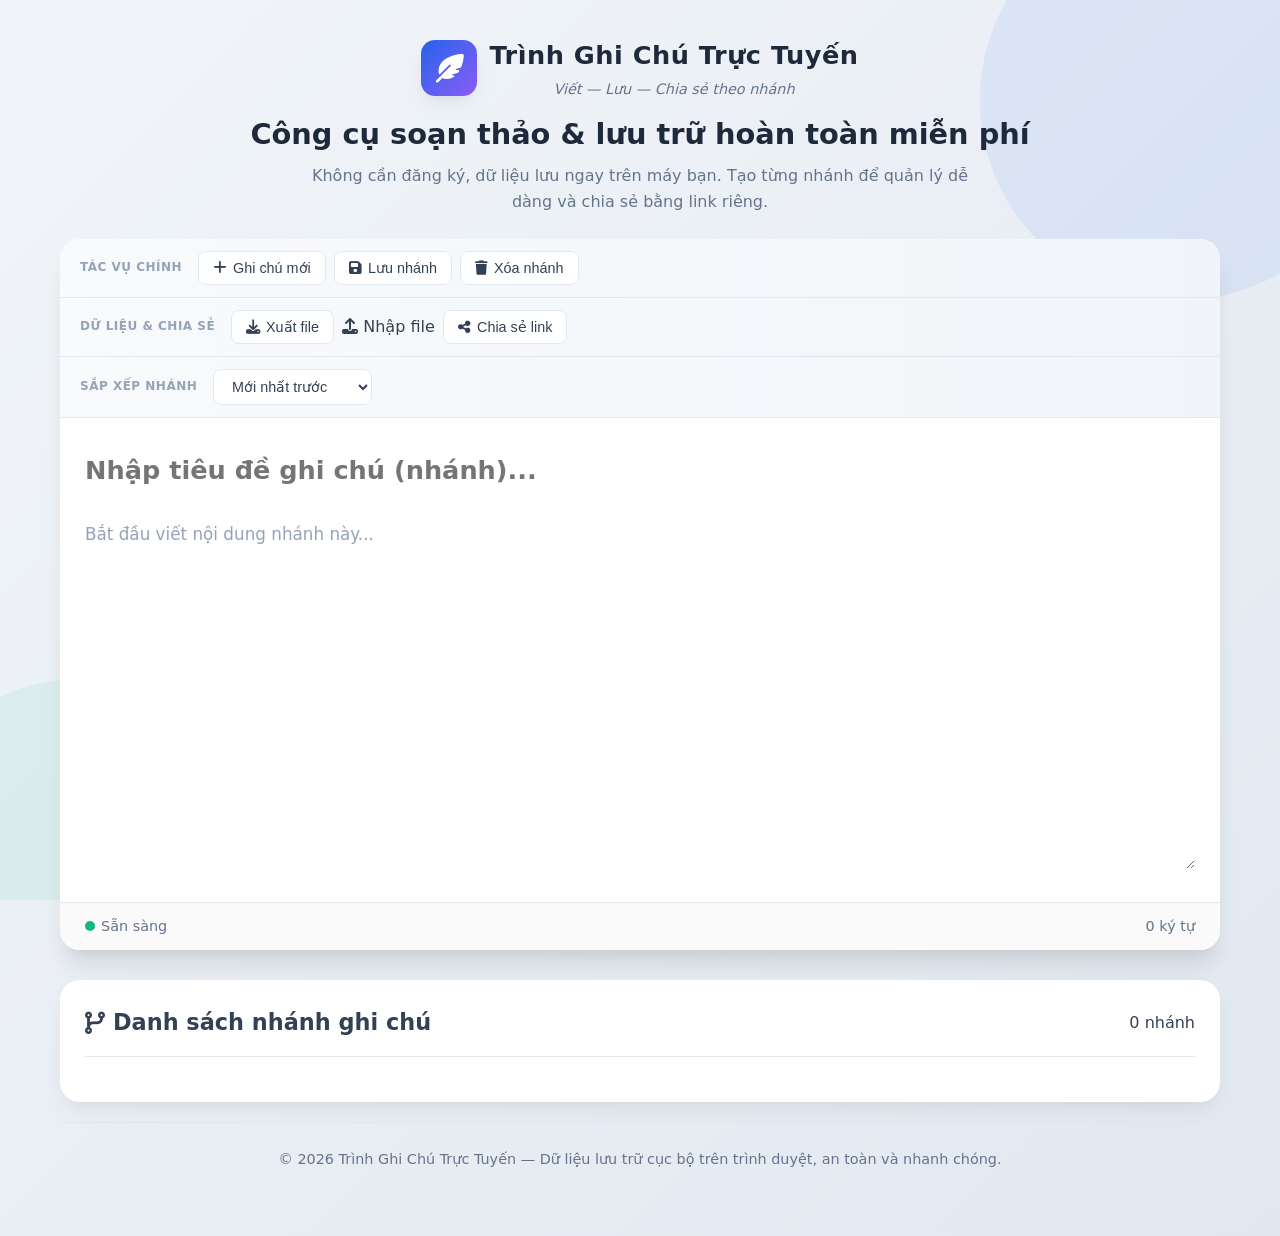
==== code_19082026.html @ 942bb2eb "Add files via upload" ====
<!DOCTYPE html>
<html lang="vi">
<head>
    <meta charset="UTF-8">
    <meta name="viewport" content="width=device-width, initial-scale=1.0">
    
    <!-- SEO CHUẨN -->
    <title>Trình Ghi Chú Trực Tuyến Miễn Phí | Viết & Chia Sẻ Theo Nhánh</title>
    <meta name="description" content="Trình ghi chú trực tuyến miễn phí, không cần tài khoản. Viết, lưu trữ, quản lý theo nhánh và chia sẻ bằng link riêng. Tự động lưu, hỗ trợ xuất/nhập dữ liệu, hoạt động trên mọi thiết bị.">
    <meta name="keywords" content="ghi chú trực tuyến, sổ tay online, trình soạn thảo văn bản, chia sẻ ghi chú theo nhánh, công cụ viết miễn phí, lưu trữ cục bộ">
    <meta name="author" content="Rain Studio">
    <meta name="robots" content="index, follow">
    
    <!-- Mạng Xã Hội & Structured Data -->
    <meta property="og:title" content="Trình Ghi Chú Trực Tuyến - Viết & Chia Sẻ Theo Nhánh">
    <meta property="og:description" content="Công cụ ghi chú hoàn toàn miễn phí, chạy trên trình duyệt, tự động lưu, tạo link chia sẻ riêng cho từng nhánh nội dung.">
    <meta property="og:type" content="website">
    <meta property="og:locale" content="vi_VN">
    <script type="application/ld+json">
    {
        "@context": "https://schema.org",
        "@type": "WebApplication",
        "name": "Trình Ghi Chú Trực Tuyến",
        "description": "Công cụ ghi chú miễn phí, quản lý theo nhánh, chia sẻ link riêng",
        "url": window.location.href,
        "applicationCategory": "ProductivityApplication",
        "operatingSystem": "Tất cả (Windows, macOS, Android, iOS)",
        "author": {"@type": "Organization", "name": "Rain Studio"}
    }
    </script>

    <!-- Tài nguyên -->
    <link rel="stylesheet" href="https://cdnjs.cloudflare.com/ajax/libs/font-awesome/6.4.0/css/all.min.css">
    <style>
        /* === CƠ BẢN & TỐI ƯU HIỆU NĂNG === */
        * {
            margin: 0;
            padding: 0;
            box-sizing: border-box;
        }

        :root {
            --primary: #2563eb;
            --primary-dark: #1d4ed8;
            --success: #10b981;
            --danger: #ef4444;
            --warning: #f59e0b;
            --purple: #8b5cf6;
            --dark: #1e293b;
            --light: #f8fafc;
            --card: #ffffff;
            --text: #334155;
            --border: #e2e8f0;
            --shadow: 0 10px 25px -5px rgba(0,0,0,0.08), 0 8px 10px -6px rgba(0,0,0,0.03);
            --shadow-lg: 0 20px 25px -5px rgba(0,0,0,0.1), 0 10px 10px -5px rgba(0,0,0,0.04);
            --transition: all 0.3s cubic-bezier(0.4, 0, 0.2, 1);
        }

        html {
            scroll-behavior: smooth;
            -webkit-font-smoothing: antialiased;
            -moz-osx-font-smoothing: grayscale;
        }

        body {
            font-family: 'Segoe UI', Roboto, system-ui, sans-serif;
            background: linear-gradient(135deg, #f1f5f9 0%, #e2e8f0 100%);
            min-height: 100vh;
            color: var(--text);
            line-height: 1.6;
            will-change: opacity;
        }

        /* === LOGO === */
        .logo-wrap {
            text-align: center;
            padding: 20px 0 10px;
            animation: fadeInDown 0.8s ease-out forwards;
        }
        .logo {
            display: inline-flex;
            align-items: center;
            gap: 12px;
            text-decoration: none;
            color: var(--dark);
        }
        .logo-img {
            width: 56px;
            height: 56px;
            background: linear-gradient(135deg, var(--primary), var(--purple));
            border-radius: 14px;
            display: flex;
            align-items: center;
            justify-content: center;
            color: white;
            font-size: 1.8rem;
            box-shadow: var(--shadow);
            transition: var(--transition);
            animation: logoFloat 3.5s infinite ease-in-out;
            will-change: transform;
        }
        @keyframes logoFloat {
            0%,100% { transform: translateY(0) rotate(0deg); }
            50% { transform: translateY(-6px) rotate(3deg); }
        }
        .logo:hover .logo-img {
            transform: scale(1.08) rotate(-2deg);
            box-shadow: 0 15px 30px rgba(37,99,235,0.2);
        }
        .logo-text h1 {
            font-size: 1.6rem;
            font-weight: 700;
            letter-spacing: 0.5px;
            margin-bottom: 2px;
        }
        .logo-text p {
            font-size: 0.9rem;
            color: #64748b;
            font-style: italic;
        }

        /* === HIỆU ỨNG NỀN === */
        .bg-decoration {
            position: fixed;
            width: 100%;
            height: 100%;
            top: 0;
            left: 0;
            z-index: -1;
            overflow: hidden;
            pointer-events: none;
        }
        .circle {
            position: absolute;
            border-radius: 50%;
            background: rgba(37, 99, 235, 0.08);
            animation: float 15s infinite ease-in-out;
            will-change: transform;
        }
        .circle:nth-child(1) {
            width: 400px; height: 400px;
            top: -100px; right: -100px;
            animation-delay: 0s;
        }
        .circle:nth-child(2) {
            width: 300px; height: 300px;
            bottom: -80px; left: -80px;
            animation-delay: -5s;
            background: rgba(16, 185, 129, 0.08);
        }
        @keyframes float {
            0%,100% { transform: translate(0,0) rotate(0deg); }
            33% { transform: translate(30px,-30px) rotate(5deg); }
            66% { transform: translate(-20px,20px) rotate(-5deg); }
        }
        @keyframes fadeInDown {
            from { opacity: 0; transform: translateY(-20px); }
            to { opacity: 1; transform: translateY(0); }
        }
        @keyframes fadeInUp {
            from { opacity: 0; transform: translateY(30px); }
            to { opacity: 1; transform: translateY(0); }
        }
        @keyframes fadeIn {
            from { opacity: 0; }
            to { opacity: 1; }
        }
        @keyframes modalIn {
            from { opacity: 0; transform: translateY(20px); }
            to { opacity: 1; transform: translateY(0); }
        }
        @keyframes blink {
            0%,100% { opacity: 1; }
            50% { opacity: 0.4; }
        }

        /* === KHUNG CHÍNH === */
        .container {
            max-width: 1200px;
            margin: 0 auto;
            padding: 15px 20px 40px;
        }

        header.page-header {
            text-align: center;
            margin-bottom: 25px;
            animation: fadeIn 0.8s ease-out 0.1s both;
        }
        header.page-header h2 {
            font-size: clamp(1.3rem, 3vw, 1.8rem);
            color: var(--dark);
            margin-bottom: 6px;
        }
        header.page-header p {
            color: #64748b;
            font-size: 1rem;
            max-width: 700px;
            margin: 0 auto;
        }

        /* === KHUNG GHI CHÚ === */
        .note-wrapper {
            background: var(--card);
            border-radius: 20px;
            box-shadow: var(--shadow-lg);
            overflow: hidden;
            transform: translateY(0);
            transition: var(--transition);
            margin-bottom: 30px;
            animation: fadeInUp 0.8s ease-out;
            will-change: transform, box-shadow;
        }
        .note-wrapper:focus-within {
            box-shadow: 0 25px 50px -12px rgba(0,0,0,0.15);
            transform: translateY(-5px);
        }

        /* === THANH CÔNG CỤ === */
        .toolbar-group {
            background: linear-gradient(90deg, #f8fafc, #f1f5f9);
            padding: 12px 20px;
            border-bottom: 1px solid var(--border);
            display: flex;
            flex-wrap: wrap;
            gap: 8px;
            align-items: center;
        }
        .toolbar-group .group-label {
            font-size: 0.75rem;
            text-transform: uppercase;
            color: #94a3b8;
            margin-right: 8px;
            font-weight: 600;
            letter-spacing: 0.5px;
        }
        .toolbar {
            background: transparent;
            padding: 0;
            border: none;
            display: flex;
            flex-wrap: wrap;
            gap: 8px;
            align-items: center;
        }
        .toolbar button, .toolbar select, .toolbar input[type="file"] {
            padding: 8px 14px;
            border: 1px solid var(--border);
            background: white;
            border-radius: 8px;
            cursor: pointer;
            font-size: 0.9rem;
            transition: var(--transition);
            display: inline-flex;
            align-items: center;
            gap: 6px;
            color: var(--text);
            will-change: transform;
        }
        .toolbar button:hover {
            background: var(--primary);
            color: white;
            border-color: var(--primary);
            transform: translateY(-2px);
            box-shadow: 0 4px 12px rgba(37,99,235,0.25);
        }
        .toolbar button:active { transform: translateY(0); }
        .toolbar .btn-success:hover { background: var(--success); border-color: var(--success); box-shadow: 0 4px 12px rgba(16,185,129,0.25); }
        .toolbar .btn-danger:hover { background: var(--danger); border-color: var(--danger); box-shadow: 0 4px 12px rgba(239,68,68,0.25); }
        .toolbar .btn-share:hover { background: var(--purple); border-color: var(--purple); box-shadow: 0 4px 12px rgba(139,92,246,0.25); }
        .toolbar .btn-import { position: relative; overflow: hidden; }
        .toolbar .btn-import input {
            position: absolute;
            top: 0; left: 0; width: 100%; height: 100%;
            opacity: 0; cursor: pointer;
        }

        /* === KHU VỰC NHẬP === */
        .note-area {
            padding: 25px;
        }
        .sr-only {
            position: absolute;
            width: 1px; height: 1px;
            padding: 0; margin: -1px;
            overflow: hidden; clip: rect(0,0,0,0);
            white-space: nowrap; border-width: 0;
        }
        #note-title {
            width: 100%;
            font-size: 1.6rem;
            font-weight: 600;
            border: none;
            border-bottom: 2px solid transparent;
            padding: 12px 0;
            margin-bottom: 20px;
            outline: none;
            transition: var(--transition);
            background: transparent;
            font-family: inherit;
        }
        #note-title:focus { border-bottom-color: var(--primary); }
        #note-content {
            width: 100%;
            min-height: 350px;
            border: none;
            outline: none;
            font-size: 1.05rem;
            line-height: 1.8;
            resize: vertical;
            background: transparent;
            font-family: inherit;
        }
        #note-content::placeholder { color: #94a3b8; }

        /* === TRẠNG THÁI === */
        .status-bar {
            padding: 12px 25px;
            background: #fafafa;
            border-top: 1px solid var(--border);
            display: flex;
            justify-content: space-between;
            align-items: center;
            font-size: 0.9rem;
            color: #64748b;
            flex-wrap: wrap;
            gap: 8px;
        }
        .status-indicator {
            display: flex;
            align-items: center;
            gap: 6px;
        }
        .status-dot {
            width: 10px; height: 10px;
            border-radius: 50%;
            background: var(--success);
            animation: blink 1.5s infinite;
        }

        /* === MODAL CHIA SẺ === */
        .modal-overlay {
            position: fixed;
            top: 0; left: 0; width: 100%; height: 100%;
            background: rgba(0,0,0,0.5);
            display: none;
            align-items: center;
            justify-content: center;
            z-index: 100;
            animation: fadeIn 0.3s ease;
            will-change: opacity;
        }
        .modal {
            background: white;
            border-radius: 16px;
            padding: 30px;
            max-width: 550px;
            width: 90%;
            box-shadow: var(--shadow-lg);
            transform: translateY(0);
            animation: modalIn 0.3s ease;
            will-change: transform;
        }
        .modal-header {
            display: flex;
            justify-content: space-between;
            align-items: center;
            margin-bottom: 20px;
        }
        .modal-header h3 { font-size: 1.4rem; display: flex; align-items: center; gap: 8px; }
        .modal-close {
            background: none; border: none; font-size: 1.5rem; cursor: pointer; color: #94a3b8;
            transition: var(--transition);
            will-change: transform;
        }
        .modal-close:hover { color: var(--danger); transform: rotate(90deg); }
        .share-block { margin-bottom: 20px; }
        .share-label { font-size: 0.9rem; color: #64748b; margin-bottom: 8px; display: block; }
        .share-link-group { display: flex; gap: 8px; flex-wrap: wrap; }
        .share-link-group input {
            flex: 1; padding: 12px 15px; border: 1px solid var(--border); border-radius: 8px;
            font-size: 0.85rem; min-width: 220px; background: #fafafa; word-break: break-all;
            font-family: inherit;
        }
        .share-link-group button {
            padding: 12px 20px; border: none; background: var(--purple); color: white;
            border-radius: 8px; cursor: pointer; transition: var(--transition);
            display: inline-flex; align-items: center; gap: 6px;
            will-change: transform;
        }
        .share-link-group button:hover { background: #7c3aed; transform: translateY(-2px); }
        .note-info {
            padding: 12px; background: #f8fafc; border-radius: 8px; border-left: 3px solid var(--purple);
            font-size: 0.9rem; color: #475569;
        }
        .modal-note {
            font-size: 0.8rem; color: #94a3b8; margin-top: 10px;
        }

        /* === DANH SÁCH NHÁNH === */
        .notes-list-container {
            background: white; border-radius: 20px; padding: 25px; box-shadow: var(--shadow);
            animation: fadeIn 0.8s ease-out 0.2s both;
        }
        .list-header {
            display: flex; justify-content: space-between; align-items: center;
            margin-bottom: 20px; padding-bottom: 15px; border-bottom: 1px solid var(--border);
        }
        .list-header h2 { font-size: 1.4rem; display: flex; align-items: center; gap: 8px; }
        .note-item {
            padding: 18px; border: 1px solid var(--border); border-radius: 12px;
            margin-bottom: 12px; transition: var(--transition); background: white; position: relative; overflow: hidden;
            will-change: transform;
        }
        .note-item::before {
            content: ''; position: absolute; left: 0; top: 0; height: 100%; width: 4px;
            background: var(--primary); transform: scaleY(0); transition: var(--transition);
        }
        .note-item:hover { transform: translateX(8px); border-color: var(--primary); box-shadow: -4px 0 15px rgba(37,99,235,0.1); }
        .note-item:hover::before { transform: scaleY(1); }
        .note-item.active { border-color: var(--primary); background: rgba(37,99,235,0.03); }
        .note-main { cursor: pointer; margin-bottom: 10px; }
        .note-item h3 {
            font-size: 1.1rem; margin-bottom: 6px; color: var(--dark);
            display: flex; align-items: center; gap: 6px;
        }
        .note-item p { color: #64748b; font-size: 0.95rem; white-space: nowrap; overflow: hidden; text-overflow: ellipsis; }
        .note-meta {
            font-size: 0.8rem; color: #94a3b8; display: flex; justify-content: space-between;
            align-items: center; flex-wrap: wrap; gap: 8px;
        }
        .note-actions { display: flex; gap: 6px; }
        .note-actions button {
            padding: 5px 10px; font-size: 0.8rem; border: 1px solid var(--border); background: white;
            border-radius: 6px; cursor: pointer; transition: var(--transition); display: inline-flex; align-items: center; gap: 4px;
            will-change: transform;
        }
        .note-actions button:hover { background: var(--purple); color: white; border-color: var(--purple); }

        /* === CHÂN TRANG === */
        .page-footer {
            text-align: center; padding: 25px; color: #64748b; font-size: 0.9rem; border-top: 1px solid var(--border); margin-top: 20px;
        }

        /* === SCROLLBAR TỐI ƯU === */
        ::-webkit-scrollbar { width: 8px; height: 8px; }
        ::-webkit-scrollbar-track { background: #f1f5f9; border-radius: 4px; }
        ::-webkit-scrollbar-thumb { background: #cbd5e1; border-radius: 4px; }
        ::-webkit-scrollbar-thumb:hover { background: #94a3b8; }

        /* === RESPONSIVE === */
        @media (max-width: 768px) {
            .container { padding: 15px; }
            .logo-text h1 { font-size: 1.3rem; }
            .toolbar-group { padding: 10px 15px; }
            #note-content { min-height: 280px; }
            .note-item:hover { transform: none; border-left: 4px solid var(--primary); }
            .modal { padding: 20px; }
        }
    </style>
</head>
<body>
    <!-- NỀN ĐỘNG -->
    <div class="bg-decoration">
        <div class="circle"></div>
        <div class="circle"></div>
    </div>

    <!-- MODAL CHIA SẺ -->
    <div id="shareModal" class="modal-overlay">
        <div class="modal">
            <div class="modal-header">
                <h3><i class="fas fa-link"></i> Chia sẻ ghi chú (nhánh)</h3>
                <button class="modal-close" onclick="closeShareModal()">&times;</button>
            </div>
            <div class="note-info">
                <strong id="shareNoteTitle">-</strong><br>
                <span id="shareNoteExcerpt" style="font-size:0.85rem;"></span>
            </div>
            <div class="share-block">
                <label class="share-label">Link mã hóa riêng cho ghi chú này:</label>
                <div class="share-link-group">
                    <input type="text" id="shareLinkInput" readonly placeholder="Đang tạo link...">
                    <button onclick="copyShareLink()"><i class="fas fa-copy"></i> Sao chép</button>
                </div>
            </div>
            <p class="modal-note">💡 Link này chứa ID ghi chú, người nhận mở trên trang này sẽ xem được nội dung nếu có dữ liệu hoặc bạn gửi kèm.</p>
        </div>
    </div>

    <div class="container">
        <!-- LOGO -->
        <div class="logo-wrap">
            <a href="./" class="logo" aria-label="Trang chủ Trình Ghi Chú">
                <div class="logo-img">
                    <!-- Thay bằng ảnh của bạn: <img src="logo.png" alt="Logo" style="width:100%;height:100%;object-fit:cover;border-radius:inherit;"> -->
                    <i class="fas fa-feather-alt"></i>
                </div>
                <div class="logo-text">
                    <h1>Trình Ghi Chú Trực Tuyến</h1>
                    <p>Viết — Lưu — Chia sẻ theo nhánh</p>
                </div>
            </a>
        </div>

        <!-- TIÊU ĐỀ TRANG -->
        <header class="page-header">
            <h2>Công cụ soạn thảo & lưu trữ hoàn toàn miễn phí</h2>
            <p>Không cần đăng ký, dữ liệu lưu ngay trên máy bạn. Tạo từng nhánh để quản lý dễ dàng và chia sẻ bằng link riêng.</p>
        </header>

        <!-- KHUNG SOẠN THẢO -->
        <main class="note-wrapper" role="main">
            <!-- NHÓM: TẠO & LƯU -->
            <div class="toolbar-group">
                <span class="group-label">Tác vụ chính</span>
                <div class="toolbar">
                    <button onclick="newNote()"><i class="fas fa-plus"></i> Ghi chú mới</button>
                    <button onclick="saveNote()" class="btn-success"><i class="fas fa-save"></i> Lưu nhánh</button>
                    <button onclick="deleteNote()" class="btn-danger"><i class="fas fa-trash"></i> Xóa nhánh</button>
                </div>
            </div>

            <!-- NHÓM: DỮ LIỆU & CHIA SẺ -->
            <div class="toolbar-group">
                <span class="group-label">Dữ liệu & Chia sẻ</span>
                <div class="toolbar">
                    <button onclick="exportNote()"><i class="fas fa-download"></i> Xuất file</button>
                    <label class="btn-import">
                        <i class="fas fa-upload"></i> Nhập file
                        <input type="file" accept=".txt,.json" onchange="importNote(event)">
                    </label>
                    <button onclick="shareCurrentNote()" class="btn-share"><i class="fas fa-share-alt"></i> Chia sẻ link</button>
                </div>
            </div>

            <!-- NHÓM: SẮP XẾP -->
            <div class="toolbar-group">
                <span class="group-label">Sắp xếp nhánh</span>
                <div class="toolbar">
                    <select id="sort-select" onchange="renderNotes()">
                        <option value="updated">Mới nhất trước</option>
                        <option value="title">Theo tiêu đề A-Z</option>
                    </select>
                </div>
            </div>

            <div class="note-area">
                <label for="note-title" class="sr-only">Tiêu đề ghi chú</label>
                <input type="text" id="note-title" placeholder="Nhập tiêu đề ghi chú (nhánh)...">
                <label for="note-content" class="sr-only">Nội dung ghi chú</label>
                <textarea id="note-content" placeholder="Bắt đầu viết nội dung nhánh này..."></textarea>
            </div>

            <div class="status-bar">
                <div class="status-indicator">
                    <span class="status-dot"></span>
                    <span id="status-text">Sẵn sàng</span>
                </div>
                <div id="char-count">0 ký tự</div>
            </div>
        </main>

        <!-- DANH SÁCH NHÁNH -->
        <section class="notes-list-container" aria-labelledby="list-heading">
            <div class="list-header">
                <h2 id="list-heading"><i class="fas fa-code-branch"></i> Danh sách nhánh ghi chú</h2>
                <span id="note-count">0 nhánh</span>
            </div>
            <div id="notes-list"></div>
        </section>

        <!-- CHÂN TRANG -->
        <footer class="page-footer">
            <p>© 2026 Trình Ghi Chú Trực Tuyến — Dữ liệu lưu trữ cục bộ trên trình duyệt, an toàn và nhanh chóng.</p>
        </footer>
    </div>

    <script src="script.js"></script>
</body>
</html>
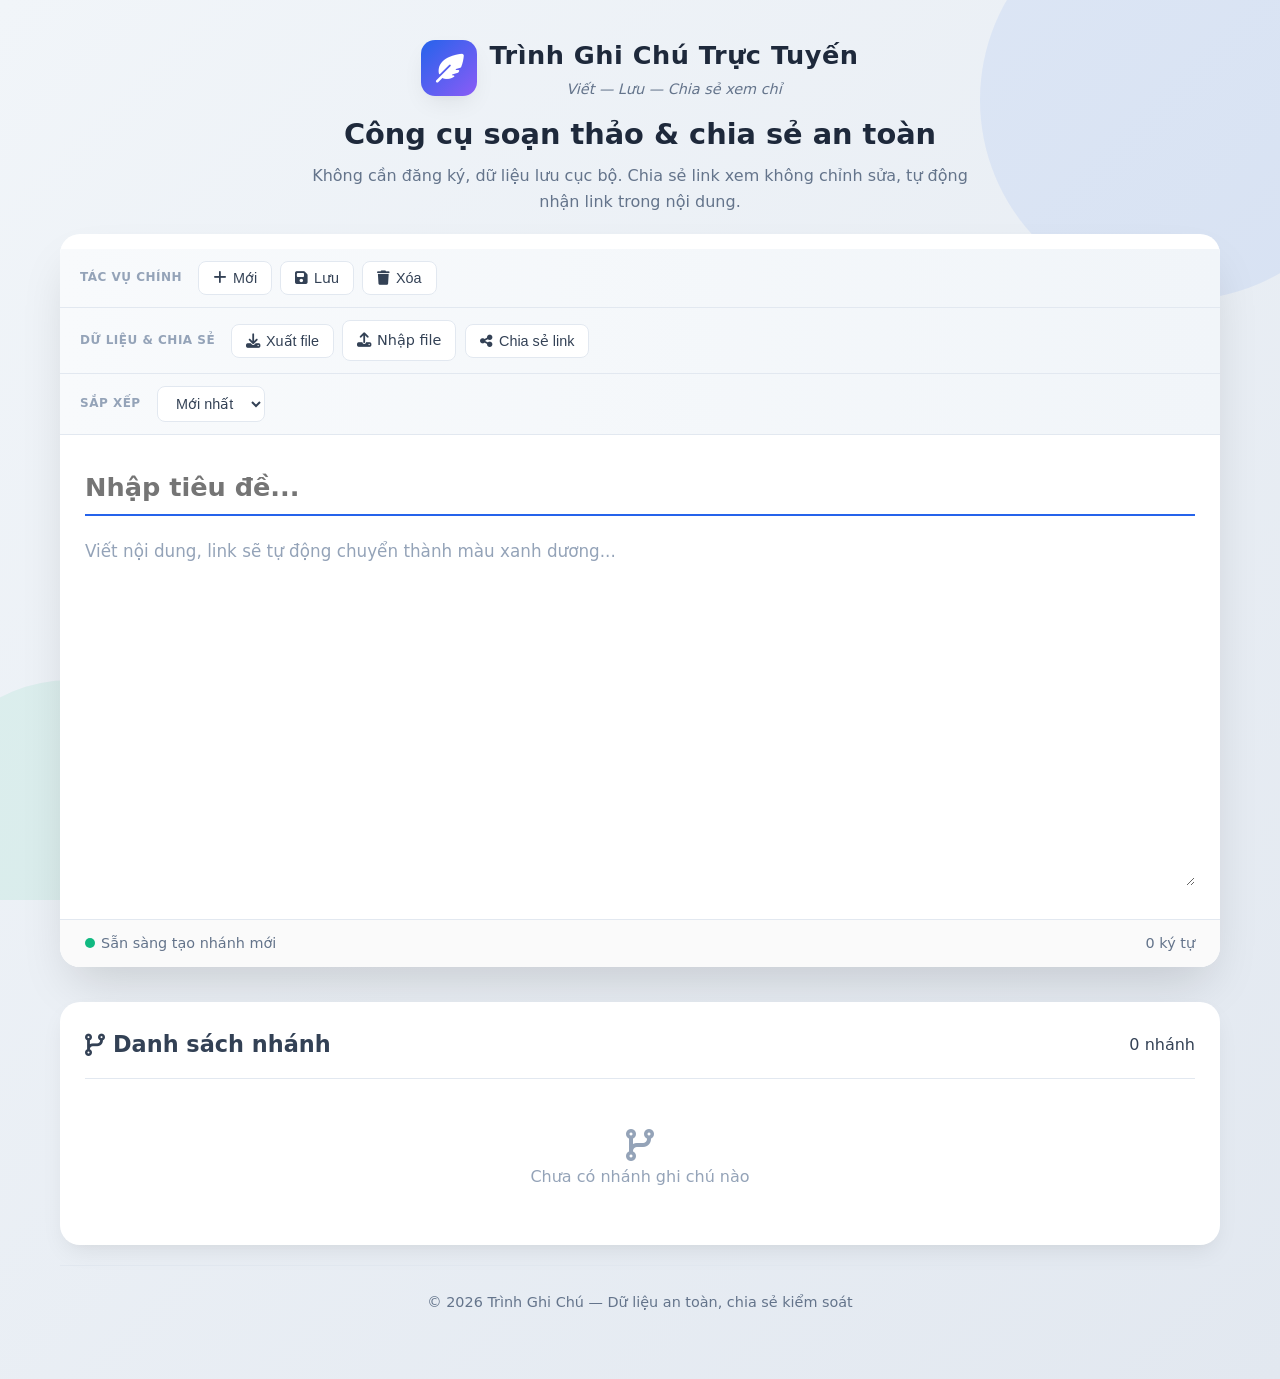
==== commit f9599419: "Add files via upload" ====
--- a/code_19082026.html
+++ b/code_19082026.html
@@ -6,14 +6,14 @@
     
     <!-- SEO CHUẨN -->
     <title>Trình Ghi Chú Trực Tuyến Miễn Phí | Viết & Chia Sẻ Theo Nhánh</title>
-    <meta name="description" content="Trình ghi chú trực tuyến miễn phí, không cần tài khoản. Viết, lưu trữ, quản lý theo nhánh và chia sẻ bằng link riêng. Tự động lưu, hỗ trợ xuất/nhập dữ liệu, hoạt động trên mọi thiết bị.">
-    <meta name="keywords" content="ghi chú trực tuyến, sổ tay online, trình soạn thảo văn bản, chia sẻ ghi chú theo nhánh, công cụ viết miễn phí, lưu trữ cục bộ">
+    <meta name="description" content="Trình ghi chú trực tuyến miễn phí, không cần tài khoản. Viết, lưu trữ, quản lý theo nhánh và chia sẻ bằng link xem riêng. Tự động lưu, hoạt động trên mọi thiết bị.">
+    <meta name="keywords" content="ghi chú trực tuyến, sổ tay online, chia sẻ ghi chú xem chỉ, tự động nhận link, lưu trữ cục bộ">
     <meta name="author" content="Rain Studio">
     <meta name="robots" content="index, follow">
     
     <!-- Mạng Xã Hội & Structured Data -->
-    <meta property="og:title" content="Trình Ghi Chú Trực Tuyến - Viết & Chia Sẻ Theo Nhánh">
-    <meta property="og:description" content="Công cụ ghi chú hoàn toàn miễn phí, chạy trên trình duyệt, tự động lưu, tạo link chia sẻ riêng cho từng nhánh nội dung.">
+    <meta property="og:title" content="Trình Ghi Chú Trực Tuyến - Chia sẻ xem chỉ">
+    <meta property="og:description" content="Công cụ ghi chú miễn phí, chia sẻ link xem không chỉnh sửa, tự động nhận link trong nội dung.">
     <meta property="og:type" content="website">
     <meta property="og:locale" content="vi_VN">
     <script type="application/ld+json">
@@ -21,469 +21,239 @@
         "@context": "https://schema.org",
         "@type": "WebApplication",
         "name": "Trình Ghi Chú Trực Tuyến",
-        "description": "Công cụ ghi chú miễn phí, quản lý theo nhánh, chia sẻ link riêng",
+        "description": "Công cụ ghi chú miễn phí, chia sẻ chế độ xem, tự động nhận link",
         "url": window.location.href,
         "applicationCategory": "ProductivityApplication",
-        "operatingSystem": "Tất cả (Windows, macOS, Android, iOS)",
+        "operatingSystem": "Tất cả thiết bị",
         "author": {"@type": "Organization", "name": "Rain Studio"}
     }
     </script>
 
-    <!-- Tài nguyên -->
     <link rel="stylesheet" href="https://cdnjs.cloudflare.com/ajax/libs/font-awesome/6.4.0/css/all.min.css">
     <style>
-        /* === CƠ BẢN & TỐI ƯU HIỆU NĂNG === */
-        * {
-            margin: 0;
-            padding: 0;
-            box-sizing: border-box;
-        }
-
+        /* === CƠ BẢN & TỐI ƯU === */
+        * { margin: 0; padding: 0; box-sizing: border-box; }
         :root {
-            --primary: #2563eb;
-            --primary-dark: #1d4ed8;
-            --success: #10b981;
-            --danger: #ef4444;
-            --warning: #f59e0b;
-            --purple: #8b5cf6;
-            --dark: #1e293b;
-            --light: #f8fafc;
-            --card: #ffffff;
-            --text: #334155;
-            --border: #e2e8f0;
-            --shadow: 0 10px 25px -5px rgba(0,0,0,0.08), 0 8px 10px -6px rgba(0,0,0,0.03);
+            --primary: #2563eb; --primary-dark: #1d4ed8; --success: #10b981;
+            --danger: #ef4444; --warning: #f59e0b; --purple: #8b5cf6; --dark: #1e293b;
+            --light: #f8fafc; --card: #ffffff; --text: #334155; --text-muted: #64748b;
+            --border: #e2e8f0; --shadow: 0 10px 25px -5px rgba(0,0,0,0.08), 0 8px 10px -6px rgba(0,0,0,0.03);
             --shadow-lg: 0 20px 25px -5px rgba(0,0,0,0.1), 0 10px 10px -5px rgba(0,0,0,0.04);
             --transition: all 0.3s cubic-bezier(0.4, 0, 0.2, 1);
         }
-
-        html {
-            scroll-behavior: smooth;
-            -webkit-font-smoothing: antialiased;
-            -moz-osx-font-smoothing: grayscale;
-        }
-
+        html { scroll-behavior: smooth; -webkit-font-smoothing: antialiased; }
         body {
             font-family: 'Segoe UI', Roboto, system-ui, sans-serif;
             background: linear-gradient(135deg, #f1f5f9 0%, #e2e8f0 100%);
-            min-height: 100vh;
-            color: var(--text);
-            line-height: 1.6;
-            will-change: opacity;
+            min-height: 100vh; color: var(--text); line-height: 1.6; will-change: opacity;
         }
 
         /* === LOGO === */
-        .logo-wrap {
-            text-align: center;
-            padding: 20px 0 10px;
-            animation: fadeInDown 0.8s ease-out forwards;
-        }
-        .logo {
-            display: inline-flex;
-            align-items: center;
-            gap: 12px;
-            text-decoration: none;
-            color: var(--dark);
-        }
+        .logo-wrap { text-align: center; padding: 20px 0 10px; animation: fadeInDown 0.8s ease-out forwards; }
+        .logo { display: inline-flex; align-items: center; gap: 12px; text-decoration: none; color: var(--dark); }
         .logo-img {
-            width: 56px;
-            height: 56px;
-            background: linear-gradient(135deg, var(--primary), var(--purple));
-            border-radius: 14px;
-            display: flex;
-            align-items: center;
-            justify-content: center;
-            color: white;
-            font-size: 1.8rem;
-            box-shadow: var(--shadow);
-            transition: var(--transition);
-            animation: logoFloat 3.5s infinite ease-in-out;
+            width: 56px; height: 56px; background: linear-gradient(135deg, var(--primary), var(--purple));
+            border-radius: 14px; display: flex; align-items: center; justify-content: center;
+            color: white; font-size: 1.8rem; box-shadow: var(--shadow); transition: var(--transition);
+            animation: logoFloat 3.5s infinite ease-in-out; will-change: transform;
+        }
+        @keyframes logoFloat { 0%,100% { transform: translateY(0) rotate(0deg); } 50% { transform: translateY(-6px) rotate(3deg); } }
+        .logo:hover .logo-img { transform: scale(1.08) rotate(-2deg); box-shadow: 0 15px 30px rgba(37,99,235,0.2); }
+        .logo-text h1 { font-size: 1.6rem; font-weight: 700; letter-spacing: 0.5px; margin-bottom: 2px; }
+        .logo-text p { font-size: 0.9rem; color: var(--text-muted); font-style: italic; }
+
+        /* === HIỆU ỨNG NỀN === */
+        .bg-decoration { position: fixed; width: 100%; height: 100%; top:0; left:0; z-index:-1; overflow:hidden; pointer-events:none; }
+        .circle {
+            position:absolute; border-radius:50%; background:rgba(37,99,235,0.08); animation:float 15s infinite ease-in-out;
             will-change: transform;
         }
-        @keyframes logoFloat {
-            0%,100% { transform: translateY(0) rotate(0deg); }
-            50% { transform: translateY(-6px) rotate(3deg); }
-        }
-        .logo:hover .logo-img {
-            transform: scale(1.08) rotate(-2deg);
-            box-shadow: 0 15px 30px rgba(37,99,235,0.2);
-        }
-        .logo-text h1 {
-            font-size: 1.6rem;
-            font-weight: 700;
-            letter-spacing: 0.5px;
-            margin-bottom: 2px;
-        }
-        .logo-text p {
-            font-size: 0.9rem;
-            color: #64748b;
-            font-style: italic;
-        }
-
-        /* === HIỆU ỨNG NỀN === */
-        .bg-decoration {
-            position: fixed;
-            width: 100%;
-            height: 100%;
-            top: 0;
-            left: 0;
-            z-index: -1;
-            overflow: hidden;
-            pointer-events: none;
-        }
-        .circle {
-            position: absolute;
-            border-radius: 50%;
-            background: rgba(37, 99, 235, 0.08);
-            animation: float 15s infinite ease-in-out;
-            will-change: transform;
-        }
-        .circle:nth-child(1) {
-            width: 400px; height: 400px;
-            top: -100px; right: -100px;
-            animation-delay: 0s;
-        }
-        .circle:nth-child(2) {
-            width: 300px; height: 300px;
-            bottom: -80px; left: -80px;
-            animation-delay: -5s;
-            background: rgba(16, 185, 129, 0.08);
-        }
-        @keyframes float {
-            0%,100% { transform: translate(0,0) rotate(0deg); }
-            33% { transform: translate(30px,-30px) rotate(5deg); }
-            66% { transform: translate(-20px,20px) rotate(-5deg); }
-        }
-        @keyframes fadeInDown {
-            from { opacity: 0; transform: translateY(-20px); }
-            to { opacity: 1; transform: translateY(0); }
-        }
-        @keyframes fadeInUp {
-            from { opacity: 0; transform: translateY(30px); }
-            to { opacity: 1; transform: translateY(0); }
-        }
-        @keyframes fadeIn {
-            from { opacity: 0; }
-            to { opacity: 1; }
-        }
-        @keyframes modalIn {
-            from { opacity: 0; transform: translateY(20px); }
-            to { opacity: 1; transform: translateY(0); }
-        }
-        @keyframes blink {
-            0%,100% { opacity: 1; }
-            50% { opacity: 0.4; }
-        }
+        .circle:nth-child(1) { width:400px; height:400px; top:-100px; right:-100px; }
+        .circle:nth-child(2) { width:300px; height:300px; bottom:-80px; left:-80px; background:rgba(16,185,129,0.08); animation-delay:-5s; }
+        @keyframes float { 0%,100% { transform: translate(0,0) rotate(0deg); } 33% { transform: translate(30px,-30px) rotate(5deg); } 66% { transform: translate(-20px,20px) rotate(-5deg); } }
+        @keyframes fadeInDown { from { opacity:0; transform:translateY(-20px); } to { opacity:1; transform:translateY(0); } }
+        @keyframes fadeInUp { from { opacity:0; transform:translateY(30px); } to { opacity:1; transform:translateY(0); } }
+        @keyframes fadeIn { from { opacity:0; } to { opacity:1; } }
+        @keyframes modalIn { from { opacity:0; transform:translateY(20px); } to { opacity:1; transform:translateY(0); } }
+        @keyframes blink { 0%,100% { opacity:1; } 50% { opacity:0.4; } }
 
         /* === KHUNG CHÍNH === */
-        .container {
-            max-width: 1200px;
-            margin: 0 auto;
-            padding: 15px 20px 40px;
-        }
-
-        header.page-header {
-            text-align: center;
-            margin-bottom: 25px;
-            animation: fadeIn 0.8s ease-out 0.1s both;
-        }
-        header.page-header h2 {
-            font-size: clamp(1.3rem, 3vw, 1.8rem);
-            color: var(--dark);
-            margin-bottom: 6px;
-        }
-        header.page-header p {
-            color: #64748b;
-            font-size: 1rem;
-            max-width: 700px;
-            margin: 0 auto;
-        }
+        .container { max-width:1200px; margin:0 auto; padding:15px 20px 40px; }
+        header.page-header { text-align:center; margin-bottom:25px; animation:fadeIn 0.8s ease-out 0.1s both; }
+        header.page-header h2 { font-size:clamp(1.3rem,3vw,1.8rem); color:var(--dark); margin-bottom:6px; }
+        header.page-header p { color:var(--text-muted); font-size:1rem; max-width:700px; margin:0 auto; }
+
+        /* === CHẾ ĐỘ XEM CHỈ ĐỌC === */
+        .view-only-badge {
+            background: linear-gradient(135deg, var(--purple), #7c3aed); color:white; padding:8px 16px; border-radius:20px;
+            font-size:0.85rem; font-weight:600; display:inline-flex; align-items:center; gap:6px; margin-bottom:15px;
+            box-shadow:0 4px 12px rgba(139,92,246,0.25); animation:pulse 2s infinite;
+        }
+        @keyframes pulse { 0%,100% { box-shadow:0 4px 12px rgba(139,92,246,0.25); } 50% { box-shadow:0 4px 20px rgba(139,92,246,0.4); } }
+        .view-only .toolbar, .view-only .toolbar-group, .view-only .note-area input, .view-only .note-area textarea { display:none !important; }
+        .view-only .note-content-display { display:block !important; }
+        .view-only .note-wrapper { border:2px solid var(--purple); }
+        .view-only .back-btn { display:inline-flex !important; }
 
         /* === KHUNG GHI CHÚ === */
         .note-wrapper {
-            background: var(--card);
-            border-radius: 20px;
-            box-shadow: var(--shadow-lg);
-            overflow: hidden;
-            transform: translateY(0);
-            transition: var(--transition);
-            margin-bottom: 30px;
-            animation: fadeInUp 0.8s ease-out;
+            background:var(--card); border-radius:20px; box-shadow:var(--shadow-lg); overflow:hidden;
+            transform:translateY(0); transition:var(--transition); margin-bottom:30px; animation:fadeInUp 0.8s ease-out;
             will-change: transform, box-shadow;
         }
-        .note-wrapper:focus-within {
-            box-shadow: 0 25px 50px -12px rgba(0,0,0,0.15);
-            transform: translateY(-5px);
-        }
-
-        /* === THANH CÔNG CỤ === */
+        .note-wrapper:focus-within { box-shadow:0 25px 50px -12px rgba(0,0,0,0.15); transform:translateY(-5px); }
         .toolbar-group {
-            background: linear-gradient(90deg, #f8fafc, #f1f5f9);
-            padding: 12px 20px;
-            border-bottom: 1px solid var(--border);
-            display: flex;
-            flex-wrap: wrap;
-            gap: 8px;
-            align-items: center;
-        }
-        .toolbar-group .group-label {
-            font-size: 0.75rem;
-            text-transform: uppercase;
-            color: #94a3b8;
-            margin-right: 8px;
-            font-weight: 600;
-            letter-spacing: 0.5px;
-        }
-        .toolbar {
-            background: transparent;
-            padding: 0;
-            border: none;
-            display: flex;
-            flex-wrap: wrap;
-            gap: 8px;
-            align-items: center;
-        }
-        .toolbar button, .toolbar select, .toolbar input[type="file"] {
-            padding: 8px 14px;
-            border: 1px solid var(--border);
-            background: white;
-            border-radius: 8px;
-            cursor: pointer;
-            font-size: 0.9rem;
-            transition: var(--transition);
-            display: inline-flex;
-            align-items: center;
-            gap: 6px;
-            color: var(--text);
+            background:linear-gradient(90deg, #f8fafc, #f1f5f9); padding:12px 20px; border-bottom:1px solid var(--border);
+            display:flex; flex-wrap:wrap; gap:8px; align-items:center;
+        }
+        .group-label { font-size:0.75rem; text-transform:uppercase; color:#94a3b8; margin-right:8px; font-weight:600; letter-spacing:0.5px; }
+        .toolbar { background:transparent; padding:0; border:none; display:flex; flex-wrap:wrap; gap:8px; align-items:center; }
+        .toolbar button, .toolbar select, .btn-import {
+            padding:8px 14px; border:1px solid var(--border); background:white; border-radius:8px; cursor:pointer;
+            font-size:0.9rem; transition:var(--transition); display:inline-flex; align-items:center; gap:6px; color:var(--text);
             will-change: transform;
         }
-        .toolbar button:hover {
-            background: var(--primary);
-            color: white;
-            border-color: var(--primary);
-            transform: translateY(-2px);
-            box-shadow: 0 4px 12px rgba(37,99,235,0.25);
-        }
-        .toolbar button:active { transform: translateY(0); }
-        .toolbar .btn-success:hover { background: var(--success); border-color: var(--success); box-shadow: 0 4px 12px rgba(16,185,129,0.25); }
-        .toolbar .btn-danger:hover { background: var(--danger); border-color: var(--danger); box-shadow: 0 4px 12px rgba(239,68,68,0.25); }
-        .toolbar .btn-share:hover { background: var(--purple); border-color: var(--purple); box-shadow: 0 4px 12px rgba(139,92,246,0.25); }
-        .toolbar .btn-import { position: relative; overflow: hidden; }
-        .toolbar .btn-import input {
-            position: absolute;
-            top: 0; left: 0; width: 100%; height: 100%;
-            opacity: 0; cursor: pointer;
-        }
-
-        /* === KHU VỰC NHẬP === */
-        .note-area {
-            padding: 25px;
-        }
-        .sr-only {
-            position: absolute;
-            width: 1px; height: 1px;
-            padding: 0; margin: -1px;
-            overflow: hidden; clip: rect(0,0,0,0);
-            white-space: nowrap; border-width: 0;
-        }
+        .toolbar button:hover { background:var(--primary); color:white; border-color:var(--primary); transform:translateY(-2px); box-shadow:0 4px 12px rgba(37,99,235,0.25); }
+        .toolbar button:active { transform:translateY(0); }
+        .btn-success:hover { background:var(--success); border-color:var(--success); box-shadow:0 4px 12px rgba(16,185,129,0.25); }
+        .btn-danger:hover { background:var(--danger); border-color:var(--danger); box-shadow:0 4px 12px rgba(239,68,68,0.25); }
+        .btn-share:hover { background:var(--purple); border-color:var(--purple); box-shadow:0 4px 12px rgba(139,92,246,0.25); }
+        .btn-import { position:relative; overflow:hidden; }
+        .btn-import input { position:absolute; top:0; left:0; width:100%; height:100%; opacity:0; cursor:pointer; }
+        .back-btn { display:none; margin:10px 0; background:var(--purple); color:white; border:none; }
+        .back-btn:hover { background:#7c3aed; }
+
+        /* === KHU VỰC NHẬP & HIỂN THỊ === */
+        .note-area { padding:25px; }
+        .sr-only { position:absolute; width:1px; height:1px; padding:0; margin:-1px; overflow:hidden; clip:rect(0,0,0,0); border:0; }
         #note-title {
-            width: 100%;
-            font-size: 1.6rem;
-            font-weight: 600;
-            border: none;
-            border-bottom: 2px solid transparent;
-            padding: 12px 0;
-            margin-bottom: 20px;
-            outline: none;
-            transition: var(--transition);
-            background: transparent;
-            font-family: inherit;
-        }
-        #note-title:focus { border-bottom-color: var(--primary); }
+            width:100%; font-size:1.6rem; font-weight:600; border:none; border-bottom:2px solid transparent; padding:12px 0;
+            margin-bottom:20px; outline:none; transition:var(--transition); background:transparent; font-family:inherit;
+        }
+        #note-title:focus { border-bottom-color:var(--primary); }
         #note-content {
-            width: 100%;
-            min-height: 350px;
-            border: none;
-            outline: none;
-            font-size: 1.05rem;
-            line-height: 1.8;
-            resize: vertical;
-            background: transparent;
-            font-family: inherit;
-        }
-        #note-content::placeholder { color: #94a3b8; }
+            width:100%; min-height:350px; border:none; outline:none; font-size:1.05rem; line-height:1.8; resize:vertical;
+            background:transparent; font-family:inherit;
+        }
+        #note-content::placeholder { color:#94a3b8; }
+        .note-content-display {
+            display:none; width:100%; min-height:200px; font-size:1.05rem; line-height:1.8; padding:10px 0;
+            white-space:pre-wrap; word-wrap:break-word;
+        }
+        .note-content-display a {
+            color:var(--primary); text-decoration:none; border-bottom:1px solid rgba(37,99,235,0.3); transition:var(--transition);
+        }
+        .note-content-display a:hover { color:var(--primary-dark); border-bottom-color:var(--primary-dark); }
 
         /* === TRẠNG THÁI === */
         .status-bar {
-            padding: 12px 25px;
-            background: #fafafa;
-            border-top: 1px solid var(--border);
-            display: flex;
-            justify-content: space-between;
-            align-items: center;
-            font-size: 0.9rem;
-            color: #64748b;
-            flex-wrap: wrap;
-            gap: 8px;
-        }
-        .status-indicator {
-            display: flex;
-            align-items: center;
-            gap: 6px;
-        }
-        .status-dot {
-            width: 10px; height: 10px;
-            border-radius: 50%;
-            background: var(--success);
-            animation: blink 1.5s infinite;
-        }
-
-        /* === MODAL CHIA SẺ === */
+            padding:12px 25px; background:#fafafa; border-top:1px solid var(--border); display:flex; justify-content:space-between;
+            align-items:center; font-size:0.9rem; color:var(--text-muted); flex-wrap:wrap; gap:8px;
+        }
+        .status-indicator { display:flex; align-items:center; gap:6px; }
+        .status-dot { width:10px; height:10px; border-radius:50%; background:var(--success); animation:blink 1.5s infinite; }
+
+        /* === MODAL === */
         .modal-overlay {
-            position: fixed;
-            top: 0; left: 0; width: 100%; height: 100%;
-            background: rgba(0,0,0,0.5);
-            display: none;
-            align-items: center;
-            justify-content: center;
-            z-index: 100;
-            animation: fadeIn 0.3s ease;
-            will-change: opacity;
+            position:fixed; top:0; left:0; width:100%; height:100%; background:rgba(0,0,0,0.5); display:none; align-items:center;
+            justify-content:center; z-index:100; animation:fadeIn 0.3s ease; will-change:opacity;
         }
         .modal {
-            background: white;
-            border-radius: 16px;
-            padding: 30px;
-            max-width: 550px;
-            width: 90%;
-            box-shadow: var(--shadow-lg);
-            transform: translateY(0);
-            animation: modalIn 0.3s ease;
-            will-change: transform;
-        }
-        .modal-header {
-            display: flex;
-            justify-content: space-between;
-            align-items: center;
-            margin-bottom: 20px;
-        }
-        .modal-header h3 { font-size: 1.4rem; display: flex; align-items: center; gap: 8px; }
-        .modal-close {
-            background: none; border: none; font-size: 1.5rem; cursor: pointer; color: #94a3b8;
-            transition: var(--transition);
-            will-change: transform;
-        }
-        .modal-close:hover { color: var(--danger); transform: rotate(90deg); }
-        .share-block { margin-bottom: 20px; }
-        .share-label { font-size: 0.9rem; color: #64748b; margin-bottom: 8px; display: block; }
-        .share-link-group { display: flex; gap: 8px; flex-wrap: wrap; }
+            background:white; border-radius:16px; padding:30px; max-width:550px; width:90%; box-shadow:var(--shadow-lg);
+            transform:translateY(0); animation:modalIn 0.3s ease; will-change:transform;
+        }
+        .modal-header { display:flex; justify-content:space-between; align-items:center; margin-bottom:20px; }
+        .modal-header h3 { font-size:1.4rem; display:flex; align-items:center; gap:8px; }
+        .modal-close { background:none; border:none; font-size:1.5rem; cursor:pointer; color:#94a3b8; transition:var(--transition); will-change:transform; }
+        .modal-close:hover { color:var(--danger); transform:rotate(90deg); }
+        .share-block { margin-bottom:20px; }
+        .share-label { font-size:0.9rem; color:var(--text-muted); margin-bottom:8px; display:block; }
+        .share-link-group { display:flex; gap:8px; flex-wrap:wrap; }
         .share-link-group input {
-            flex: 1; padding: 12px 15px; border: 1px solid var(--border); border-radius: 8px;
-            font-size: 0.85rem; min-width: 220px; background: #fafafa; word-break: break-all;
-            font-family: inherit;
+            flex:1; padding:12px 15px; border:1px solid var(--border); border-radius:8px; font-size:0.85rem; min-width:220px;
+            background:#fafafa; word-break:break-all; font-family:inherit;
         }
         .share-link-group button {
-            padding: 12px 20px; border: none; background: var(--purple); color: white;
-            border-radius: 8px; cursor: pointer; transition: var(--transition);
-            display: inline-flex; align-items: center; gap: 6px;
-            will-change: transform;
-        }
-        .share-link-group button:hover { background: #7c3aed; transform: translateY(-2px); }
-        .note-info {
-            padding: 12px; background: #f8fafc; border-radius: 8px; border-left: 3px solid var(--purple);
-            font-size: 0.9rem; color: #475569;
-        }
-        .modal-note {
-            font-size: 0.8rem; color: #94a3b8; margin-top: 10px;
-        }
+            padding:12px 20px; border:none; background:var(--purple); color:white; border-radius:8px; cursor:pointer;
+            transition:var(--transition); display:inline-flex; align-items:center; gap:6px; will-change:transform;
+        }
+        .share-link-group button:hover { background:#7c3aed; transform:translateY(-2px); }
+        .note-info { padding:12px; background:#f8fafc; border-radius:8px; border-left:3px solid var(--purple); font-size:0.9rem; color:#475569; }
+        .modal-note { font-size:0.8rem; color:#94a3b8; margin-top:10px; }
 
         /* === DANH SÁCH NHÁNH === */
-        .notes-list-container {
-            background: white; border-radius: 20px; padding: 25px; box-shadow: var(--shadow);
-            animation: fadeIn 0.8s ease-out 0.2s both;
-        }
-        .list-header {
-            display: flex; justify-content: space-between; align-items: center;
-            margin-bottom: 20px; padding-bottom: 15px; border-bottom: 1px solid var(--border);
-        }
-        .list-header h2 { font-size: 1.4rem; display: flex; align-items: center; gap: 8px; }
+        .notes-list-container { background:white; border-radius:20px; padding:25px; box-shadow:var(--shadow); animation:fadeIn 0.8s ease-out 0.2s both; }
+        .list-header { display:flex; justify-content:space-between; align-items:center; margin-bottom:20px; padding-bottom:15px; border-bottom:1px solid var(--border); }
+        .list-header h2 { font-size:1.4rem; display:flex; align-items:center; gap:8px; }
         .note-item {
-            padding: 18px; border: 1px solid var(--border); border-radius: 12px;
-            margin-bottom: 12px; transition: var(--transition); background: white; position: relative; overflow: hidden;
-            will-change: transform;
-        }
-        .note-item::before {
-            content: ''; position: absolute; left: 0; top: 0; height: 100%; width: 4px;
-            background: var(--primary); transform: scaleY(0); transition: var(--transition);
-        }
-        .note-item:hover { transform: translateX(8px); border-color: var(--primary); box-shadow: -4px 0 15px rgba(37,99,235,0.1); }
-        .note-item:hover::before { transform: scaleY(1); }
-        .note-item.active { border-color: var(--primary); background: rgba(37,99,235,0.03); }
-        .note-main { cursor: pointer; margin-bottom: 10px; }
-        .note-item h3 {
-            font-size: 1.1rem; margin-bottom: 6px; color: var(--dark);
-            display: flex; align-items: center; gap: 6px;
-        }
-        .note-item p { color: #64748b; font-size: 0.95rem; white-space: nowrap; overflow: hidden; text-overflow: ellipsis; }
-        .note-meta {
-            font-size: 0.8rem; color: #94a3b8; display: flex; justify-content: space-between;
-            align-items: center; flex-wrap: wrap; gap: 8px;
-        }
-        .note-actions { display: flex; gap: 6px; }
+            padding:18px; border:1px solid var(--border); border-radius:12px; margin-bottom:12px; transition:var(--transition);
+            background:white; position:relative; overflow:hidden; will-change:transform;
+        }
+        .note-item::before { content:''; position:absolute; left:0; top:0; height:100%; width:4px; background:var(--primary); transform:scaleY(0); transition:var(--transition); }
+        .note-item:hover { transform:translateX(8px); border-color:var(--primary); box-shadow:-4px 0 15px rgba(37,99,235,0.1); }
+        .note-item:hover::before { transform:scaleY(1); }
+        .note-item.active { border-color:var(--primary); background:rgba(37,99,235,0.03); }
+        .note-main { cursor:pointer; margin-bottom:10px; }
+        .note-item h3 { font-size:1.1rem; margin-bottom:6px; color:var(--dark); display:flex; align-items:center; gap:6px; }
+        .note-item p { color:var(--text-muted); font-size:0.95rem; white-space:nowrap; overflow:hidden; text-overflow:ellipsis; }
+        .note-meta { font-size:0.8rem; color:#94a3b8; display:flex; justify-content:space-between; align-items:center; flex-wrap:wrap; gap:8px; }
+        .note-actions { display:flex; gap:6px; }
         .note-actions button {
-            padding: 5px 10px; font-size: 0.8rem; border: 1px solid var(--border); background: white;
-            border-radius: 6px; cursor: pointer; transition: var(--transition); display: inline-flex; align-items: center; gap: 4px;
-            will-change: transform;
-        }
-        .note-actions button:hover { background: var(--purple); color: white; border-color: var(--purple); }
+            padding:5px 10px; font-size:0.8rem; border:1px solid var(--border); background:white; border-radius:6px;
+            cursor:pointer; transition:var(--transition); display:inline-flex; align-items:center; gap:4px; will-change:transform;
+        }
+        .note-actions button:hover { background:var(--purple); color:white; border-color:var(--purple); }
+
+        /* === THÔNG BÁO === */
+        .toast {
+            position:fixed; bottom:20px; right:20px; background:var(--dark); color:white; padding:12px 20px; border-radius:8px;
+            box-shadow:var(--shadow-lg); transform:translateY(100px); opacity:0; transition:var(--transition); z-index:200;
+        }
+        .toast.show { transform:translateY(0); opacity:1; }
 
         /* === CHÂN TRANG === */
-        .page-footer {
-            text-align: center; padding: 25px; color: #64748b; font-size: 0.9rem; border-top: 1px solid var(--border); margin-top: 20px;
-        }
-
-        /* === SCROLLBAR TỐI ƯU === */
-        ::-webkit-scrollbar { width: 8px; height: 8px; }
-        ::-webkit-scrollbar-track { background: #f1f5f9; border-radius: 4px; }
-        ::-webkit-scrollbar-thumb { background: #cbd5e1; border-radius: 4px; }
-        ::-webkit-scrollbar-thumb:hover { background: #94a3b8; }
+        .page-footer { text-align:center; padding:25px; color:var(--text-muted); font-size:0.9rem; border-top:1px solid var(--border); margin-top:20px; }
+
+        /* === SCROLLBAR === */
+        ::-webkit-scrollbar { width:8px; height:8px; }
+        ::-webkit-scrollbar-track { background:#f1f5f9; border-radius:4px; }
+        ::-webkit-scrollbar-thumb { background:#cbd5e1; border-radius:4px; }
+        ::-webkit-scrollbar-thumb:hover { background:#94a3b8; }
 
         /* === RESPONSIVE === */
-        @media (max-width: 768px) {
-            .container { padding: 15px; }
-            .logo-text h1 { font-size: 1.3rem; }
-            .toolbar-group { padding: 10px 15px; }
-            #note-content { min-height: 280px; }
-            .note-item:hover { transform: none; border-left: 4px solid var(--primary); }
-            .modal { padding: 20px; }
+        @media (max-width:768px) {
+            .container { padding:15px; }
+            .logo-text h1 { font-size:1.3rem; }
+            .toolbar-group { padding:10px 15px; }
+            #note-content { min-height:280px; }
+            .note-item:hover { transform:none; border-left:4px solid var(--primary); }
+            .modal { padding:20px; }
         }
     </style>
 </head>
 <body>
     <!-- NỀN ĐỘNG -->
-    <div class="bg-decoration">
-        <div class="circle"></div>
-        <div class="circle"></div>
-    </div>
+    <div class="bg-decoration"><div class="circle"></div><div class="circle"></div></div>
+
+    <!-- THÔNG BÁO -->
+    <div id="toast" class="toast"></div>
 
     <!-- MODAL CHIA SẺ -->
     <div id="shareModal" class="modal-overlay">
         <div class="modal">
             <div class="modal-header">
-                <h3><i class="fas fa-link"></i> Chia sẻ ghi chú (nhánh)</h3>
+                <h3><i class="fas fa-link"></i> Chia sẻ ghi chú</h3>
                 <button class="modal-close" onclick="closeShareModal()">&times;</button>
             </div>
-            <div class="note-info">
-                <strong id="shareNoteTitle">-</strong><br>
-                <span id="shareNoteExcerpt" style="font-size:0.85rem;"></span>
-            </div>
+            <div class="note-info"><strong id="shareNoteTitle">-</strong><br><span id="shareNoteExcerpt" style="font-size:0.85rem;"></span></div>
             <div class="share-block">
-                <label class="share-label">Link mã hóa riêng cho ghi chú này:</label>
+                <label class="share-label">Link xem chỉ đọc (không chỉnh sửa):</label>
                 <div class="share-link-group">
                     <input type="text" id="shareLinkInput" readonly placeholder="Đang tạo link...">
                     <button onclick="copyShareLink()"><i class="fas fa-copy"></i> Sao chép</button>
                 </div>
             </div>
-            <p class="modal-note">💡 Link này chứa ID ghi chú, người nhận mở trên trang này sẽ xem được nội dung nếu có dữ liệu hoặc bạn gửi kèm.</p>
+            <p class="modal-note">🔒 Người nhận chỉ xem, sao chép, không thể chỉnh sửa hoặc xóa dữ liệu gốc của bạn.</p>
         </div>
     </div>
 
@@ -491,88 +261,69 @@
         <!-- LOGO -->
         <div class="logo-wrap">
             <a href="./" class="logo" aria-label="Trang chủ Trình Ghi Chú">
-                <div class="logo-img">
-                    <!-- Thay bằng ảnh của bạn: <img src="logo.png" alt="Logo" style="width:100%;height:100%;object-fit:cover;border-radius:inherit;"> -->
-                    <i class="fas fa-feather-alt"></i>
-                </div>
-                <div class="logo-text">
-                    <h1>Trình Ghi Chú Trực Tuyến</h1>
-                    <p>Viết — Lưu — Chia sẻ theo nhánh</p>
-                </div>
+                <div class="logo-img"><i class="fas fa-feather-alt"></i></div>
+                <div class="logo-text"><h1>Trình Ghi Chú Trực Tuyến</h1><p>Viết — Lưu — Chia sẻ xem chỉ</p></div>
             </a>
         </div>
 
-        <!-- TIÊU ĐỀ TRANG -->
+        <!-- TIÊU ĐỀ -->
         <header class="page-header">
-            <h2>Công cụ soạn thảo & lưu trữ hoàn toàn miễn phí</h2>
-            <p>Không cần đăng ký, dữ liệu lưu ngay trên máy bạn. Tạo từng nhánh để quản lý dễ dàng và chia sẻ bằng link riêng.</p>
+            <h2>Công cụ soạn thảo & chia sẻ an toàn</h2>
+            <p>Không cần đăng ký, dữ liệu lưu cục bộ. Chia sẻ link xem không chỉnh sửa, tự động nhận link trong nội dung.</p>
         </header>
 
-        <!-- KHUNG SOẠN THẢO -->
-        <main class="note-wrapper" role="main">
-            <!-- NHÓM: TẠO & LƯU -->
+        <!-- KHUNG CHÍNH -->
+        <main id="main-note" class="note-wrapper" role="main">
+            <div style="padding:15px 25px 0;">
+                <div id="viewOnlyBadge" class="view-only-badge" style="display:none;"><i class="fas fa-eye"></i> CHẾ ĐỘ XEM CHỈ ĐỌC - Không thể chỉnh sửa</div>
+                <button class="back-btn btn" onclick="exitViewMode()"><i class="fas fa-arrow-left"></i> Quay lại trang chính</button>
+            </div>
+
             <div class="toolbar-group">
                 <span class="group-label">Tác vụ chính</span>
                 <div class="toolbar">
-                    <button onclick="newNote()"><i class="fas fa-plus"></i> Ghi chú mới</button>
-                    <button onclick="saveNote()" class="btn-success"><i class="fas fa-save"></i> Lưu nhánh</button>
-                    <button onclick="deleteNote()" class="btn-danger"><i class="fas fa-trash"></i> Xóa nhánh</button>
+                    <button onclick="newNote()"><i class="fas fa-plus"></i> Mới</button>
+                    <button onclick="saveNote()" class="btn-success"><i class="fas fa-save"></i> Lưu</button>
+                    <button onclick="deleteNote()" class="btn-danger"><i class="fas fa-trash"></i> Xóa</button>
                 </div>
             </div>
 
-            <!-- NHÓM: DỮ LIỆU & CHIA SẺ -->
             <div class="toolbar-group">
                 <span class="group-label">Dữ liệu & Chia sẻ</span>
                 <div class="toolbar">
                     <button onclick="exportNote()"><i class="fas fa-download"></i> Xuất file</button>
-                    <label class="btn-import">
-                        <i class="fas fa-upload"></i> Nhập file
-                        <input type="file" accept=".txt,.json" onchange="importNote(event)">
-                    </label>
+                    <label class="btn-import"><i class="fas fa-upload"></i> Nhập file<input type="file" accept=".txt,.json" onchange="importNote(event)"></label>
                     <button onclick="shareCurrentNote()" class="btn-share"><i class="fas fa-share-alt"></i> Chia sẻ link</button>
                 </div>
             </div>
 
-            <!-- NHÓM: SẮP XẾP -->
             <div class="toolbar-group">
-                <span class="group-label">Sắp xếp nhánh</span>
-                <div class="toolbar">
-                    <select id="sort-select" onchange="renderNotes()">
-                        <option value="updated">Mới nhất trước</option>
-                        <option value="title">Theo tiêu đề A-Z</option>
-                    </select>
-                </div>
+                <span class="group-label">Sắp xếp</span>
+                <div class="toolbar"><select id="sort-select" onchange="renderNotes()"><option value="updated">Mới nhất</option><option value="title">A-Z</option></select></div>
             </div>
 
             <div class="note-area">
-                <label for="note-title" class="sr-only">Tiêu đề ghi chú</label>
-                <input type="text" id="note-title" placeholder="Nhập tiêu đề ghi chú (nhánh)...">
-                <label for="note-content" class="sr-only">Nội dung ghi chú</label>
-                <textarea id="note-content" placeholder="Bắt đầu viết nội dung nhánh này..."></textarea>
+                <label for="note-title" class="sr-only">Tiêu đề</label>
+                <input type="text" id="note-title" placeholder="Nhập tiêu đề...">
+                <label for="note-content" class="sr-only">Nội dung</label>
+                <textarea id="note-content" placeholder="Viết nội dung, link sẽ tự động chuyển thành màu xanh dương..."></textarea>
+                <div id="note-content-display" class="note-content-display"></div>
             </div>
 
             <div class="status-bar">
-                <div class="status-indicator">
-                    <span class="status-dot"></span>
-                    <span id="status-text">Sẵn sàng</span>
-                </div>
+                <div class="status-indicator"><span class="status-dot"></span><span id="status-text">Sẵn sàng</span></div>
                 <div id="char-count">0 ký tự</div>
             </div>
         </main>
 
         <!-- DANH SÁCH NHÁNH -->
         <section class="notes-list-container" aria-labelledby="list-heading">
-            <div class="list-header">
-                <h2 id="list-heading"><i class="fas fa-code-branch"></i> Danh sách nhánh ghi chú</h2>
-                <span id="note-count">0 nhánh</span>
-            </div>
+            <div class="list-header"><h2 id="list-heading"><i class="fas fa-code-branch"></i> Danh sách nhánh</h2><span id="note-count">0 nhánh</span></div>
             <div id="notes-list"></div>
         </section>
 
         <!-- CHÂN TRANG -->
-        <footer class="page-footer">
-            <p>© 2026 Trình Ghi Chú Trực Tuyến — Dữ liệu lưu trữ cục bộ trên trình duyệt, an toàn và nhanh chóng.</p>
-        </footer>
+        <footer class="page-footer"><p>© 2026 Trình Ghi Chú — Dữ liệu an toàn, chia sẻ kiểm soát</p></footer>
     </div>
 
     <script src="script.js"></script>
